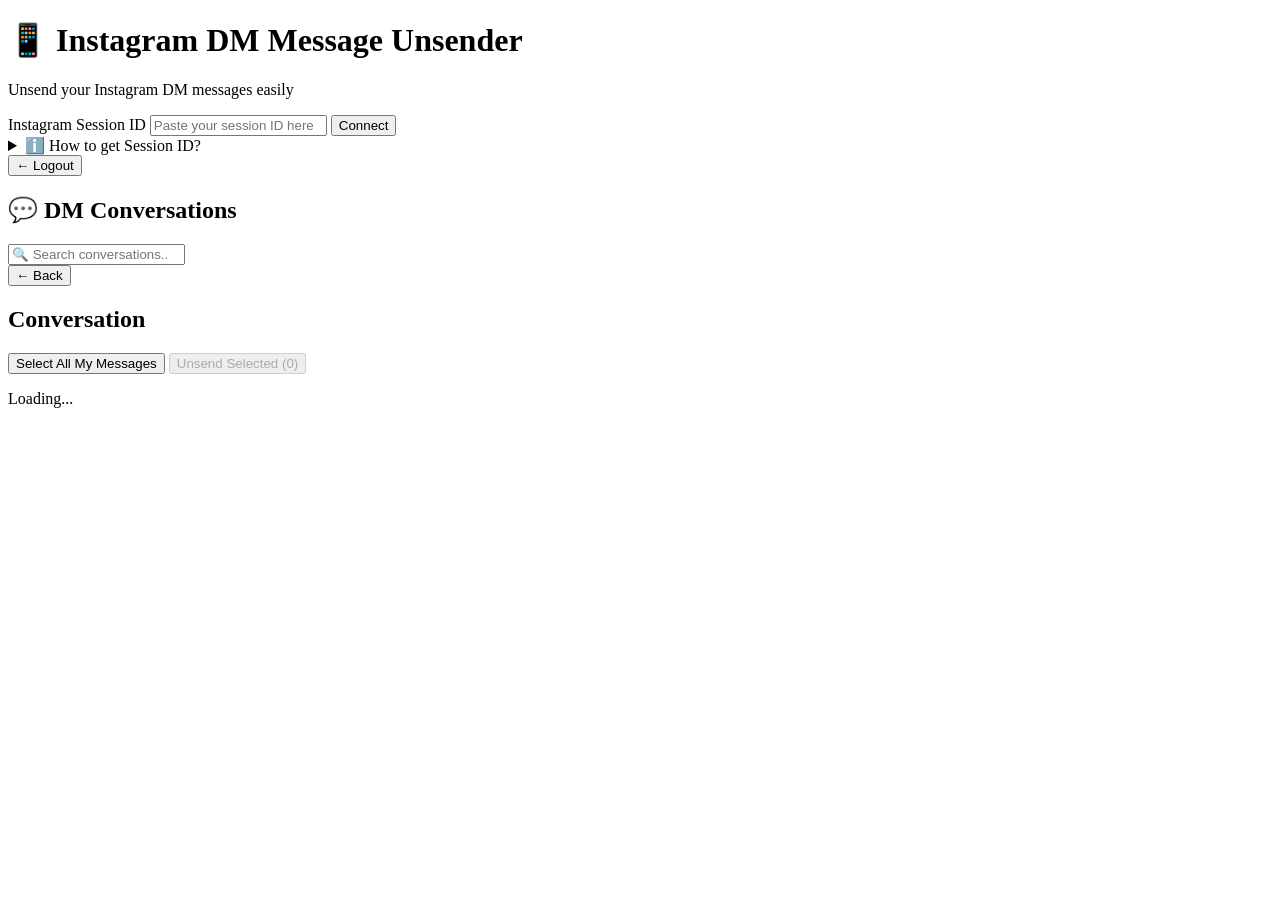
==== frontend/index.html @ 60b92615 "feat: Instagram DM deletion tool with session auth and modern UI" ====
<!DOCTYPE html>
<html lang="en">
<head>
    <meta charset="UTF-8">
    <meta name="viewport" content="width=device-width, initial-scale=1.0">
    <title>Instagram DM Message Unsender</title>
    <link rel="stylesheet" href="/css/style.css">
</head>
<body>
    <div id="app">
        <!-- Session Input View -->
        <div id="sessionView" class="view">
            <div class="container">
                <h1>📱 Instagram DM Message Unsender</h1>
                <p class="subtitle">Unsend your Instagram DM messages easily</p>
                
                <div class="session-form">
                    <label for="sessionId">Instagram Session ID</label>
                    <input 
                        type="text" 
                        id="sessionId" 
                        placeholder="Paste your session ID here"
                        autocomplete="off"
                    >
                    <button id="connectBtn" class="btn-primary">Connect</button>
                </div>
                
                <div class="help">
                    <details>
                        <summary>ℹ️ How to get Session ID?</summary>
                        <ol>
                            <li>Open Instagram in your browser</li>
                            <li>Press <kbd>F12</kbd> to open Developer Tools</li>
                            <li>Go to <strong>Application</strong> → <strong>Cookies</strong> → <strong>instagram.com</strong></li>
                            <li>Find <code>sessionid</code> and copy its value</li>
                            <li>Paste it above and click Connect</li>
                        </ol>
                    </details>
                </div>
            </div>
        </div>

        <!-- Threads List View -->
        <div id="threadsView" class="view hidden">
            <div class="header">
                <button id="logoutBtn" class="btn-secondary">← Logout</button>
                <h2>💬 DM Conversations</h2>
                <div class="spacer"></div>
            </div>
            
            <div class="search-bar">
                <input 
                    type="search" 
                    id="searchInput" 
                    placeholder="🔍 Search conversations..."
                >
            </div>
            
            <div id="threadsList" class="threads-list">
                <!-- Threads will be inserted here -->
            </div>
        </div>

        <!-- Messages View -->
        <div id="messagesView" class="view hidden">
            <div class="header">
                <button id="backBtn" class="btn-secondary">← Back</button>
                <h2 id="threadTitle">Conversation</h2>
                <div class="spacer"></div>
            </div>
            
            <div id="messagesList" class="messages-list">
                <!-- Messages will be inserted here -->
            </div>
            
            <div class="actions">
                <button id="selectAllBtn" class="btn-secondary">
                    Select All My Messages
                </button>
                <button id="unsendBtn" class="btn-danger" disabled>
                    Unsend Selected (0)
                </button>
            </div>
        </div>

        <!-- Loading Overlay -->
        <div id="loader" class="loader hidden">
            <div class="spinner"></div>
            <p>Loading...</p>
        </div>

        <!-- Toast Notifications -->
        <div id="toastContainer" class="toast-container"></div>
    </div>

    <script type="module" src="/js/app.js"></script>
</body>
</html>
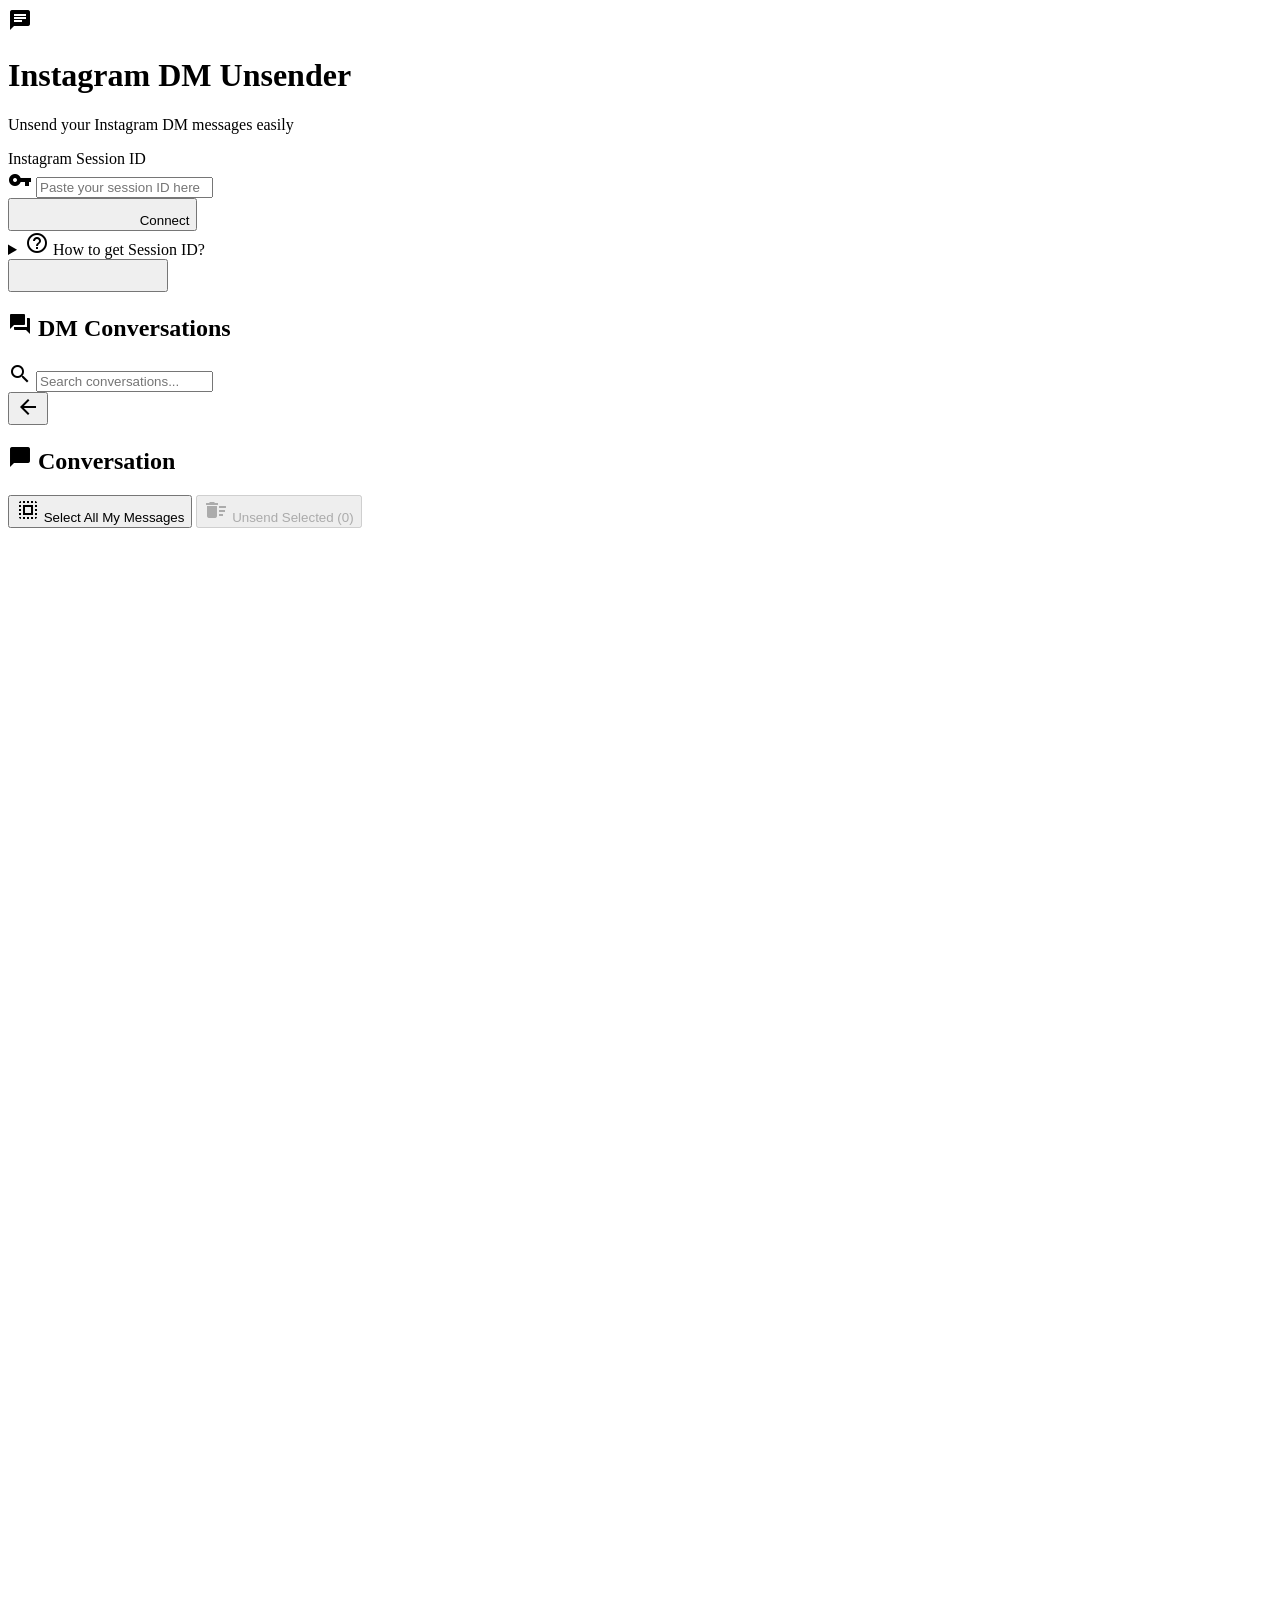
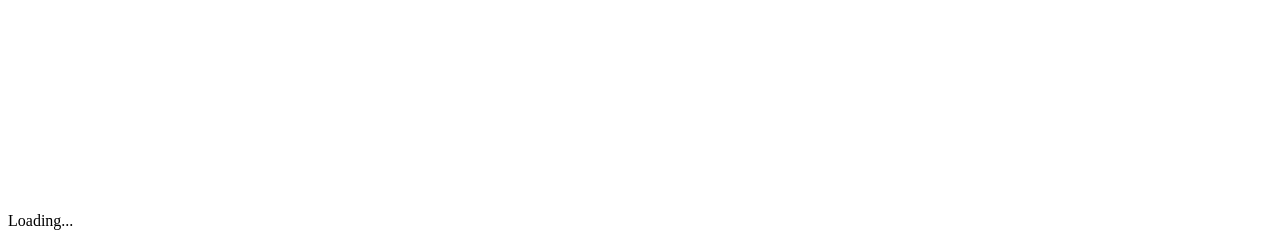
==== commit 08baf5a9: "Add paginated DM message loading with infinite scroll" ====
--- a/frontend/index.html
+++ b/frontend/index.html
@@ -4,56 +4,104 @@
     <meta charset="UTF-8">
     <meta name="viewport" content="width=device-width, initial-scale=1.0">
     <title>Instagram DM Message Unsender</title>
+    
+    <!-- Material Design Icons -->
+    <link href="https://fonts.googleapis.com/icon?family=Material+Icons" rel="stylesheet">
+    <!-- Roboto Font -->
+    <link href="https://fonts.googleapis.com/css2?family=Roboto:wght@300;400;500;700&display=swap" rel="stylesheet">
+    
     <link rel="stylesheet" href="/css/style.css">
 </head>
 <body>
     <div id="app">
         <!-- Session Input View -->
         <div id="sessionView" class="view">
-            <div class="container">
-                <h1>📱 Instagram DM Message Unsender</h1>
-                <p class="subtitle">Unsend your Instagram DM messages easily</p>
-                
-                <div class="session-form">
-                    <label for="sessionId">Instagram Session ID</label>
-                    <input 
-                        type="text" 
-                        id="sessionId" 
-                        placeholder="Paste your session ID here"
-                        autocomplete="off"
-                    >
-                    <button id="connectBtn" class="btn-primary">Connect</button>
+            <div class="mdc-card session-card">
+                <div class="card-header">
+                    <span class="material-icons header-icon">chat</span>
+                    <h1>Instagram DM Unsender</h1>
                 </div>
                 
-                <div class="help">
-                    <details>
-                        <summary>ℹ️ How to get Session ID?</summary>
-                        <ol>
-                            <li>Open Instagram in your browser</li>
-                            <li>Press <kbd>F12</kbd> to open Developer Tools</li>
-                            <li>Go to <strong>Application</strong> → <strong>Cookies</strong> → <strong>instagram.com</strong></li>
-                            <li>Find <code>sessionid</code> and copy its value</li>
-                            <li>Paste it above and click Connect</li>
-                        </ol>
-                    </details>
+                <div class="card-content">
+                    <p class="subtitle">Unsend your Instagram DM messages easily</p>
+                    
+                    <div class="input-group">
+                        <label class="input-label">Instagram Session ID</label>
+                        <div class="input-wrapper">
+                            <span class="material-icons input-icon">vpn_key</span>
+                            <input 
+                                type="text" 
+                                id="sessionId" 
+                                class="mdc-input"
+                                placeholder="Paste your session ID here"
+                                autocomplete="off"
+                            >
+                        </div>
+                    </div>
+                    
+                    <button id="connectBtn" class="mdc-button mdc-button--raised">
+                        <span class="material-icons">login</span>
+                        <span>Connect</span>
+                    </button>
+                    
+                    <div class="help-section">
+                        <details class="mdc-expansion-panel">
+                            <summary>
+                                <span class="material-icons">help_outline</span>
+                                <span>How to get Session ID?</span>
+                            </summary>
+                            <div class="expansion-content">
+                                <ol>
+                                    <li>
+                                        <span class="material-icons step-icon">open_in_browser</span>
+                                        Open Instagram in your browser
+                                    </li>
+                                    <li>
+                                        <span class="material-icons step-icon">code</span>
+                                        Press <kbd>F12</kbd> to open Developer Tools
+                                    </li>
+                                    <li>
+                                        <span class="material-icons step-icon">storage</span>
+                                        Go to <strong>Application</strong> → <strong>Cookies</strong> → <strong>instagram.com</strong>
+                                    </li>
+                                    <li>
+                                        <span class="material-icons step-icon">search</span>
+                                        Find <code>sessionid</code> and copy its value
+                                    </li>
+                                    <li>
+                                        <span class="material-icons step-icon">content_paste</span>
+                                        Paste it above and click Connect
+                                    </li>
+                                </ol>
+                            </div>
+                        </details>
+                    </div>
                 </div>
             </div>
         </div>
 
         <!-- Threads List View -->
         <div id="threadsView" class="view hidden">
-            <div class="header">
-                <button id="logoutBtn" class="btn-secondary">← Logout</button>
-                <h2>💬 DM Conversations</h2>
-                <div class="spacer"></div>
+            <div class="mdc-top-app-bar">
+                <button id="logoutBtn" class="mdc-icon-button">
+                    <span class="material-icons">logout</span>
+                </button>
+                <h2 class="app-bar-title">
+                    <span class="material-icons">forum</span>
+                    <span>DM Conversations</span>
+                </h2>
             </div>
             
-            <div class="search-bar">
-                <input 
-                    type="search" 
-                    id="searchInput" 
-                    placeholder="🔍 Search conversations..."
-                >
+            <div class="search-container">
+                <div class="search-wrapper">
+                    <span class="material-icons search-icon">search</span>
+                    <input 
+                        type="search" 
+                        id="searchInput" 
+                        class="mdc-search-input"
+                        placeholder="Search conversations..."
+                    >
+                </div>
             </div>
             
             <div id="threadsList" class="threads-list">
@@ -63,29 +111,39 @@
 
         <!-- Messages View -->
         <div id="messagesView" class="view hidden">
-            <div class="header">
-                <button id="backBtn" class="btn-secondary">← Back</button>
-                <h2 id="threadTitle">Conversation</h2>
-                <div class="spacer"></div>
+            <div class="mdc-top-app-bar">
+                <button id="backBtn" class="mdc-icon-button">
+                    <span class="material-icons">arrow_back</span>
+                </button>
+                <h2 id="threadTitle" class="app-bar-title">
+                    <span class="material-icons">chat_bubble</span>
+                    <span>Conversation</span>
+                </h2>
             </div>
             
             <div id="messagesList" class="messages-list">
                 <!-- Messages will be inserted here -->
             </div>
             
-            <div class="actions">
-                <button id="selectAllBtn" class="btn-secondary">
-                    Select All My Messages
+            <div class="actions-bar">
+                <button id="selectAllBtn" class="mdc-button mdc-button--outlined">
+                    <span class="material-icons">select_all</span>
+                    <span>Select All My Messages</span>
                 </button>
-                <button id="unsendBtn" class="btn-danger" disabled>
-                    Unsend Selected (0)
+                <button id="unsendBtn" class="mdc-button mdc-button--raised mdc-button--danger" disabled>
+                    <span class="material-icons">delete_sweep</span>
+                    <span>Unsend Selected (0)</span>
                 </button>
             </div>
         </div>
 
         <!-- Loading Overlay -->
         <div id="loader" class="loader hidden">
-            <div class="spinner"></div>
+            <div class="mdc-circular-progress">
+                <svg class="spinner" viewBox="0 0 50 50">
+                    <circle class="path" cx="25" cy="25" r="20" fill="none" stroke-width="4"></circle>
+                </svg>
+            </div>
             <p>Loading...</p>
         </div>
 
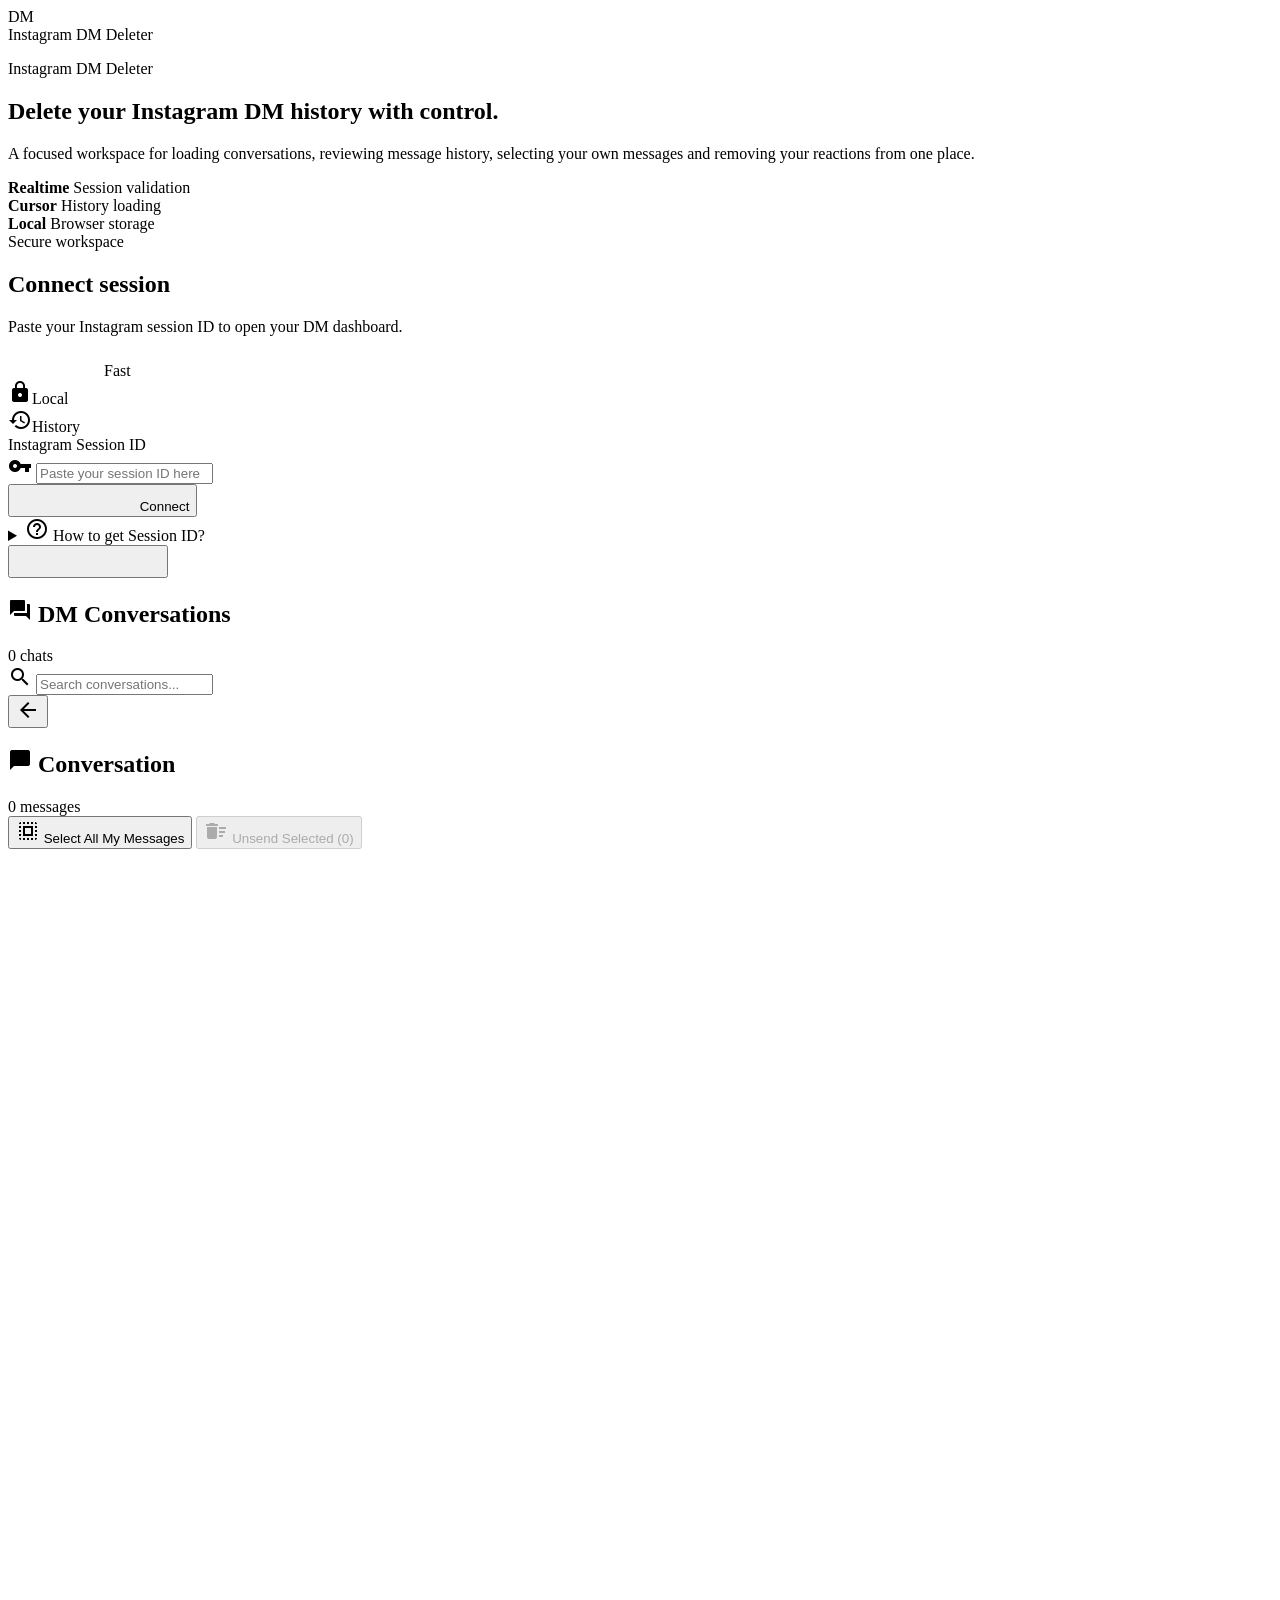
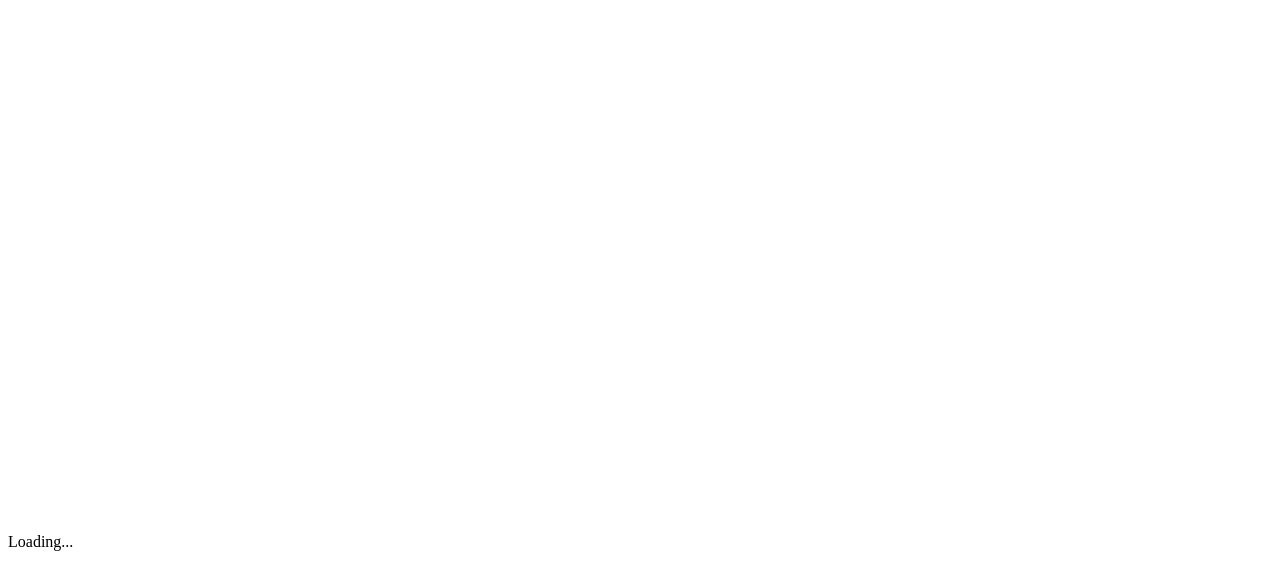
==== commit 4b10c69f: "Improve extension branding, icons, and README presentation" ====
--- a/frontend/index.html
+++ b/frontend/index.html
@@ -10,130 +10,168 @@
     <!-- Roboto Font -->
     <link href="https://fonts.googleapis.com/css2?family=Roboto:wght@300;400;500;700&display=swap" rel="stylesheet">
     
-    <link rel="stylesheet" href="/css/style.css">
+    <link rel="stylesheet" href="/css/style.css?v=enterprise-2">
 </head>
 <body>
+    <div class="background-orb orb-one"></div>
+    <div class="background-orb orb-two"></div>
     <div id="app">
         <!-- Session Input View -->
         <div id="sessionView" class="view">
-            <div class="mdc-card session-card">
-                <div class="card-header">
-                    <span class="material-icons header-icon">chat</span>
-                    <h1>Instagram DM Unsender</h1>
-                </div>
-                
-                <div class="card-content">
-                    <p class="subtitle">Unsend your Instagram DM messages easily</p>
-                    
-                    <div class="input-group">
-                        <label class="input-label">Instagram Session ID</label>
-                        <div class="input-wrapper">
-                            <span class="material-icons input-icon">vpn_key</span>
-                            <input 
-                                type="text" 
-                                id="sessionId" 
-                                class="mdc-input"
-                                placeholder="Paste your session ID here"
-                                autocomplete="off"
-                            >
+            <div class="enterprise-login">
+                <section class="hero-panel">
+                    <div class="brand-row">
+                        <div class="brand-logo">DM</div>
+                        <span>Instagram DM Deleter</span>
+                    </div>
+                    <p class="eyebrow">Instagram DM Deleter</p>
+                    <h1>Delete your Instagram DM history with control.</h1>
+                    <p class="hero-copy">A focused workspace for loading conversations, reviewing message history, selecting your own messages and removing your reactions from one place.</p>
+                    <div class="hero-metrics">
+                        <div>
+                            <strong>Realtime</strong>
+                            <span>Session validation</span>
+                        </div>
+                        <div>
+                            <strong>Cursor</strong>
+                            <span>History loading</span>
+                        </div>
+                        <div>
+                            <strong>Local</strong>
+                            <span>Browser storage</span>
                         </div>
                     </div>
-                    
-                    <button id="connectBtn" class="mdc-button mdc-button--raised">
-                        <span class="material-icons">login</span>
-                        <span>Connect</span>
-                    </button>
-                    
-                    <div class="help-section">
-                        <details class="mdc-expansion-panel">
-                            <summary>
-                                <span class="material-icons">help_outline</span>
-                                <span>How to get Session ID?</span>
-                            </summary>
-                            <div class="expansion-content">
-                                <ol>
-                                    <li>
-                                        <span class="material-icons step-icon">open_in_browser</span>
-                                        Open Instagram in your browser
-                                    </li>
-                                    <li>
-                                        <span class="material-icons step-icon">code</span>
-                                        Press <kbd>F12</kbd> to open Developer Tools
-                                    </li>
-                                    <li>
-                                        <span class="material-icons step-icon">storage</span>
-                                        Go to <strong>Application</strong> → <strong>Cookies</strong> → <strong>instagram.com</strong>
-                                    </li>
-                                    <li>
-                                        <span class="material-icons step-icon">search</span>
-                                        Find <code>sessionid</code> and copy its value
-                                    </li>
-                                    <li>
-                                        <span class="material-icons step-icon">content_paste</span>
-                                        Paste it above and click Connect
-                                    </li>
-                                </ol>
+                </section>
+
+                <section class="mdc-card session-card auth-panel">
+                    <div class="auth-header">
+                        <span class="auth-kicker">Secure workspace</span>
+                        <h2>Connect session</h2>
+                        <p>Paste your Instagram session ID to open your DM dashboard.</p>
+                    </div>
+                    <div class="card-content">
+                        <div class="feature-grid">
+                            <div class="feature-pill"><span class="material-icons">bolt</span><span>Fast</span></div>
+                            <div class="feature-pill"><span class="material-icons">lock</span><span>Local</span></div>
+                            <div class="feature-pill"><span class="material-icons">history</span><span>History</span></div>
+                        </div>
+
+                        <div class="input-group">
+                            <label class="input-label">Instagram Session ID</label>
+                            <div class="input-wrapper">
+                                <span class="material-icons input-icon">vpn_key</span>
+                                <input 
+                                    type="text" 
+                                    id="sessionId" 
+                                    class="mdc-input"
+                                    placeholder="Paste your session ID here"
+                                    autocomplete="off"
+                                >
                             </div>
-                        </details>
+                        </div>
+                        
+                        <button id="connectBtn" class="mdc-button mdc-button--raised">
+                            <span class="material-icons">login</span>
+                            <span>Connect</span>
+                        </button>
+                        
+                        <div class="help-section">
+                            <details class="mdc-expansion-panel">
+                                <summary>
+                                    <span class="material-icons">help_outline</span>
+                                    <span>How to get Session ID?</span>
+                                </summary>
+                                <div class="expansion-content">
+                                    <ol>
+                                        <li>
+                                            <span class="material-icons step-icon">open_in_browser</span>
+                                            Open Instagram in your browser
+                                        </li>
+                                        <li>
+                                            <span class="material-icons step-icon">code</span>
+                                            Press <kbd>F12</kbd> to open Developer Tools
+                                        </li>
+                                        <li>
+                                            <span class="material-icons step-icon">storage</span>
+                                            Go to <strong>Application</strong> → <strong>Cookies</strong> → <strong>instagram.com</strong>
+                                        </li>
+                                        <li>
+                                            <span class="material-icons step-icon">search</span>
+                                            Find <code>sessionid</code> and copy its value
+                                        </li>
+                                        <li>
+                                            <span class="material-icons step-icon">content_paste</span>
+                                            Paste it above and click Connect
+                                        </li>
+                                    </ol>
+                                </div>
+                            </details>
+                        </div>
                     </div>
-                </div>
+                </section>
             </div>
         </div>
 
         <!-- Threads List View -->
         <div id="threadsView" class="view hidden">
-            <div class="mdc-top-app-bar">
-                <button id="logoutBtn" class="mdc-icon-button">
-                    <span class="material-icons">logout</span>
-                </button>
-                <h2 class="app-bar-title">
-                    <span class="material-icons">forum</span>
-                    <span>DM Conversations</span>
-                </h2>
-            </div>
-            
-            <div class="search-container">
-                <div class="search-wrapper">
-                    <span class="material-icons search-icon">search</span>
-                    <input 
-                        type="search" 
-                        id="searchInput" 
-                        class="mdc-search-input"
-                        placeholder="Search conversations..."
-                    >
+            <div class="surface-shell">
+                <div class="mdc-top-app-bar">
+                    <button id="logoutBtn" class="mdc-icon-button">
+                        <span class="material-icons">logout</span>
+                    </button>
+                    <h2 class="app-bar-title">
+                        <span class="material-icons">forum</span>
+                        <span>DM Conversations</span>
+                    </h2>
+                    <span id="threadsCount" class="status-chip">0 chats</span>
                 </div>
-            </div>
-            
-            <div id="threadsList" class="threads-list">
-                <!-- Threads will be inserted here -->
+                
+                <div class="search-container">
+                    <div class="search-wrapper">
+                        <span class="material-icons search-icon">search</span>
+                        <input 
+                            type="search" 
+                            id="searchInput" 
+                            class="mdc-search-input"
+                            placeholder="Search conversations..."
+                        >
+                    </div>
+                </div>
+                
+                <div id="threadsList" class="threads-list">
+                    <!-- Threads will be inserted here -->
+                </div>
             </div>
         </div>
 
         <!-- Messages View -->
         <div id="messagesView" class="view hidden">
-            <div class="mdc-top-app-bar">
-                <button id="backBtn" class="mdc-icon-button">
-                    <span class="material-icons">arrow_back</span>
-                </button>
-                <h2 id="threadTitle" class="app-bar-title">
-                    <span class="material-icons">chat_bubble</span>
-                    <span>Conversation</span>
-                </h2>
-            </div>
-            
-            <div id="messagesList" class="messages-list">
-                <!-- Messages will be inserted here -->
-            </div>
-            
-            <div class="actions-bar">
-                <button id="selectAllBtn" class="mdc-button mdc-button--outlined">
-                    <span class="material-icons">select_all</span>
-                    <span>Select All My Messages</span>
-                </button>
-                <button id="unsendBtn" class="mdc-button mdc-button--raised mdc-button--danger" disabled>
-                    <span class="material-icons">delete_sweep</span>
-                    <span>Unsend Selected (0)</span>
-                </button>
+            <div class="surface-shell messages-shell">
+                <div class="mdc-top-app-bar">
+                    <button id="backBtn" class="mdc-icon-button">
+                        <span class="material-icons">arrow_back</span>
+                    </button>
+                    <h2 id="threadTitle" class="app-bar-title">
+                        <span class="material-icons">chat_bubble</span>
+                        <span>Conversation</span>
+                    </h2>
+                    <span id="messagesCount" class="status-chip">0 messages</span>
+                </div>
+                
+                <div id="messagesList" class="messages-list">
+                    <!-- Messages will be inserted here -->
+                </div>
+                
+                <div class="actions-bar">
+                    <button id="selectAllBtn" class="mdc-button mdc-button--outlined">
+                        <span class="material-icons">select_all</span>
+                        <span>Select All My Messages</span>
+                    </button>
+                    <button id="unsendBtn" class="mdc-button mdc-button--raised mdc-button--danger" disabled>
+                        <span class="material-icons">delete_sweep</span>
+                        <span>Unsend Selected (0)</span>
+                    </button>
+                </div>
             </div>
         </div>
 
@@ -153,4 +191,4 @@
 
     <script type="module" src="/js/app.js"></script>
 </body>
-</html>+</html>
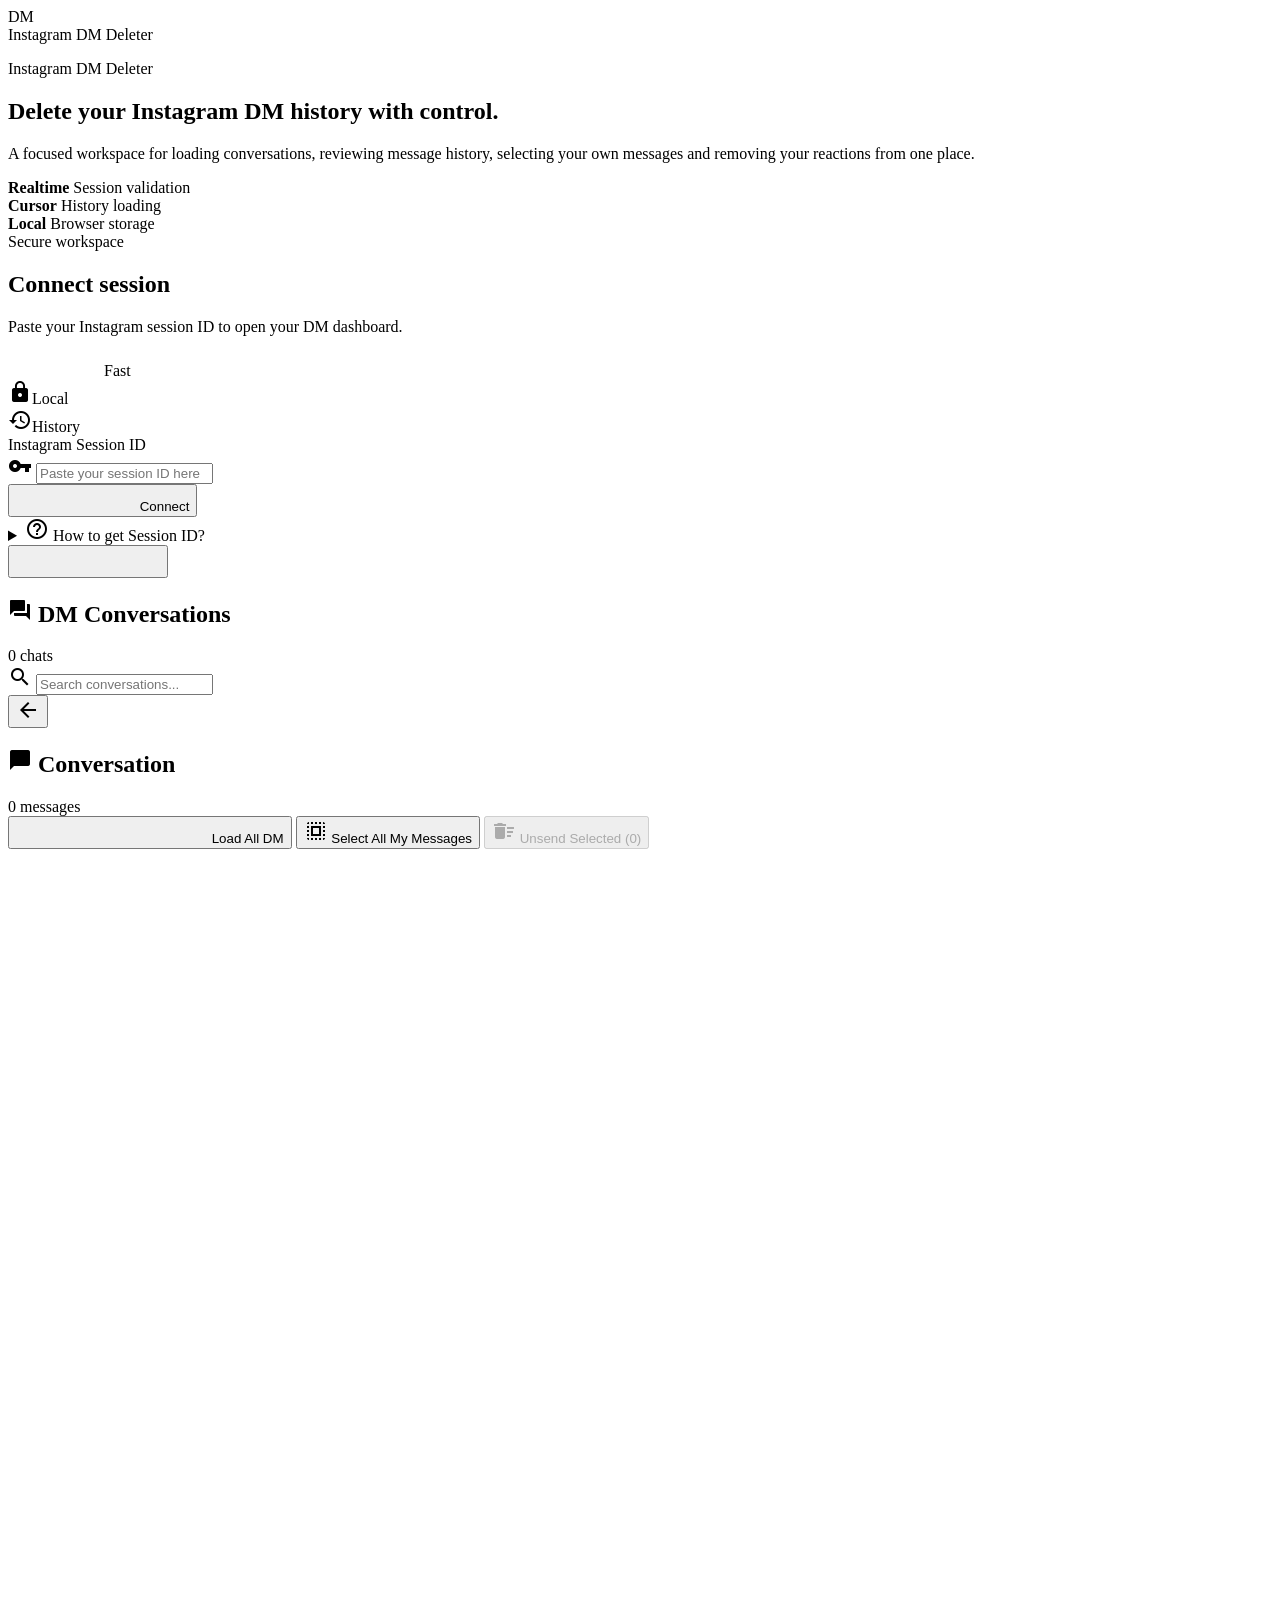
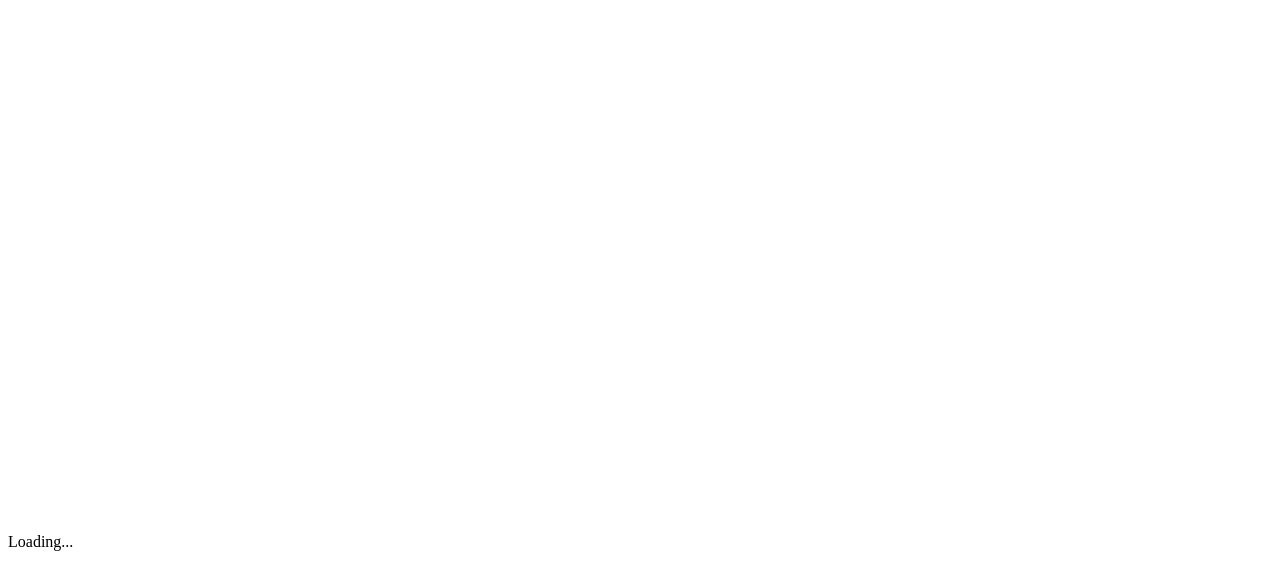
==== commit b2b3f8cc: "Add routed DM views and full conversation loading controls" ====
--- a/frontend/index.html
+++ b/frontend/index.html
@@ -163,6 +163,10 @@
                 </div>
                 
                 <div class="actions-bar">
+                    <button id="loadAllBtn" class="mdc-button mdc-button--outlined load-all-button">
+                        <span class="material-icons">download</span>
+                        <span>Load All DM</span>
+                    </button>
                     <button id="selectAllBtn" class="mdc-button mdc-button--outlined">
                         <span class="material-icons">select_all</span>
                         <span>Select All My Messages</span>
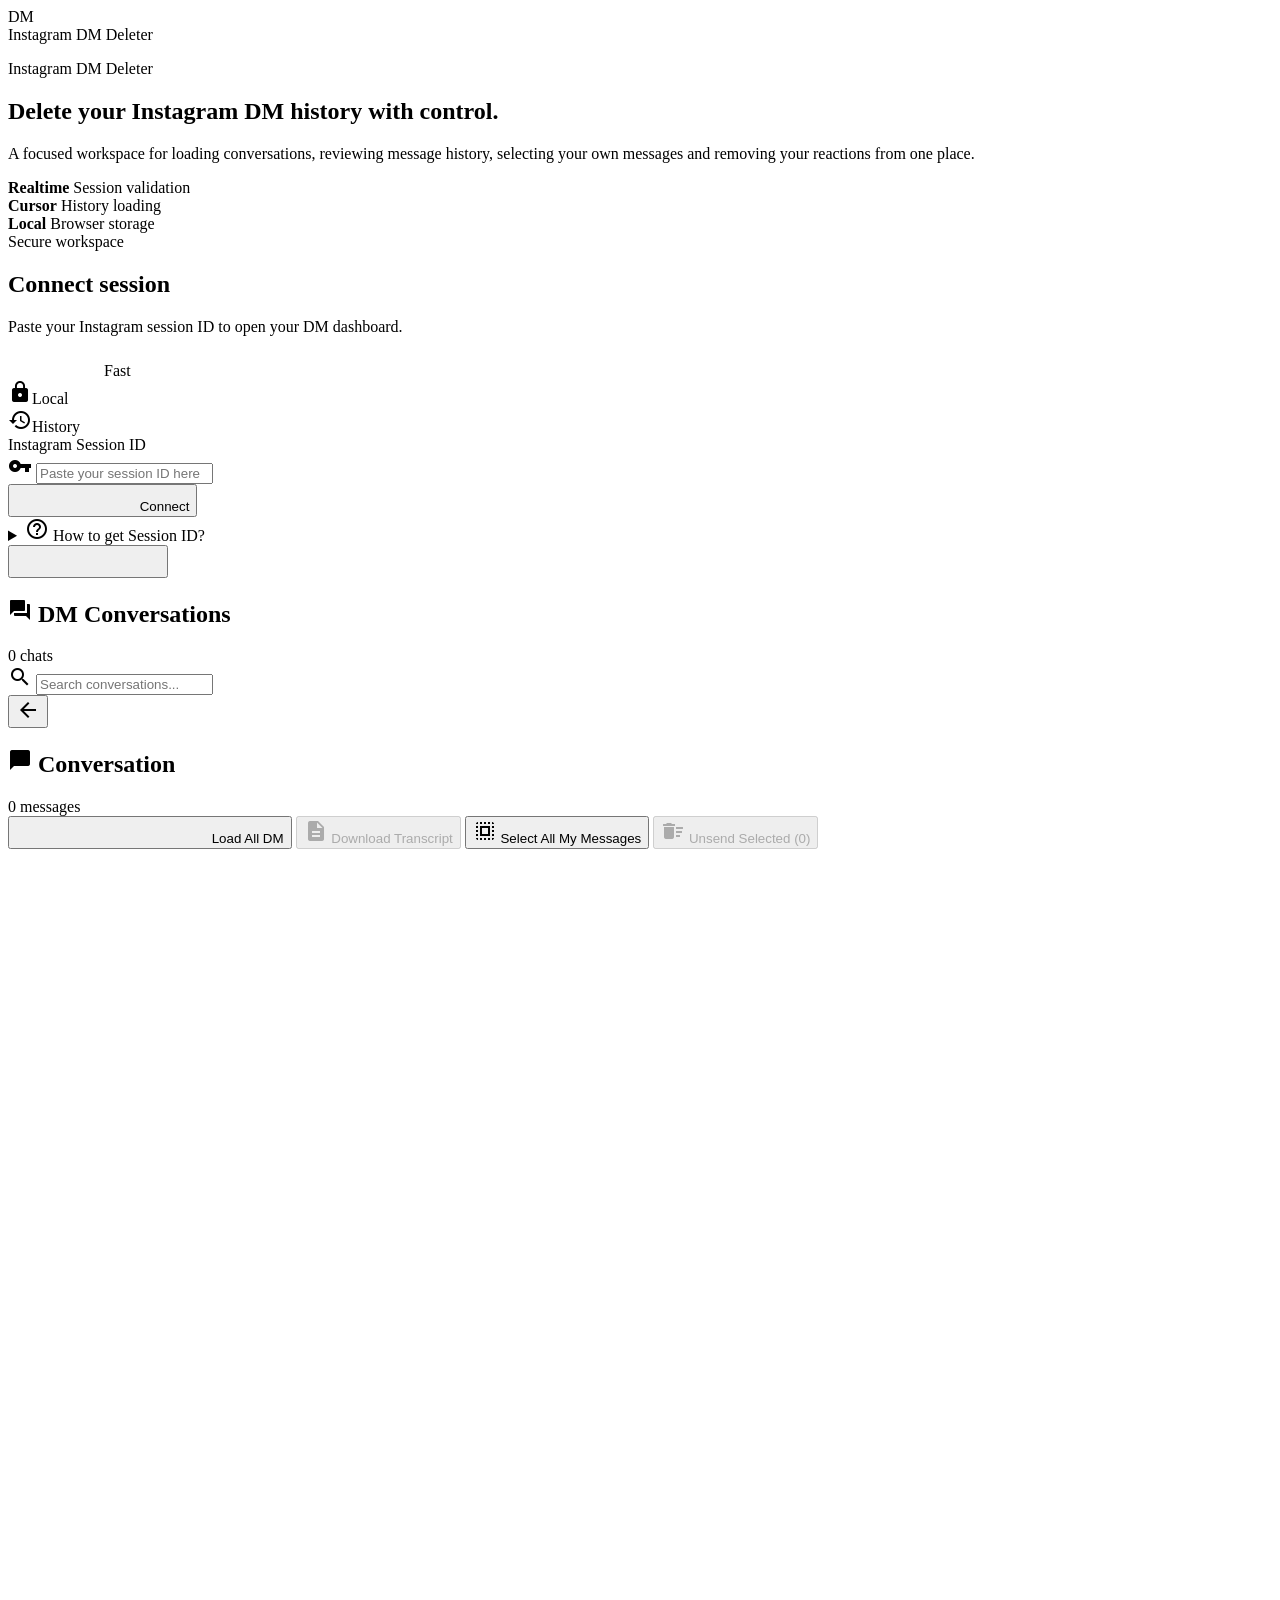
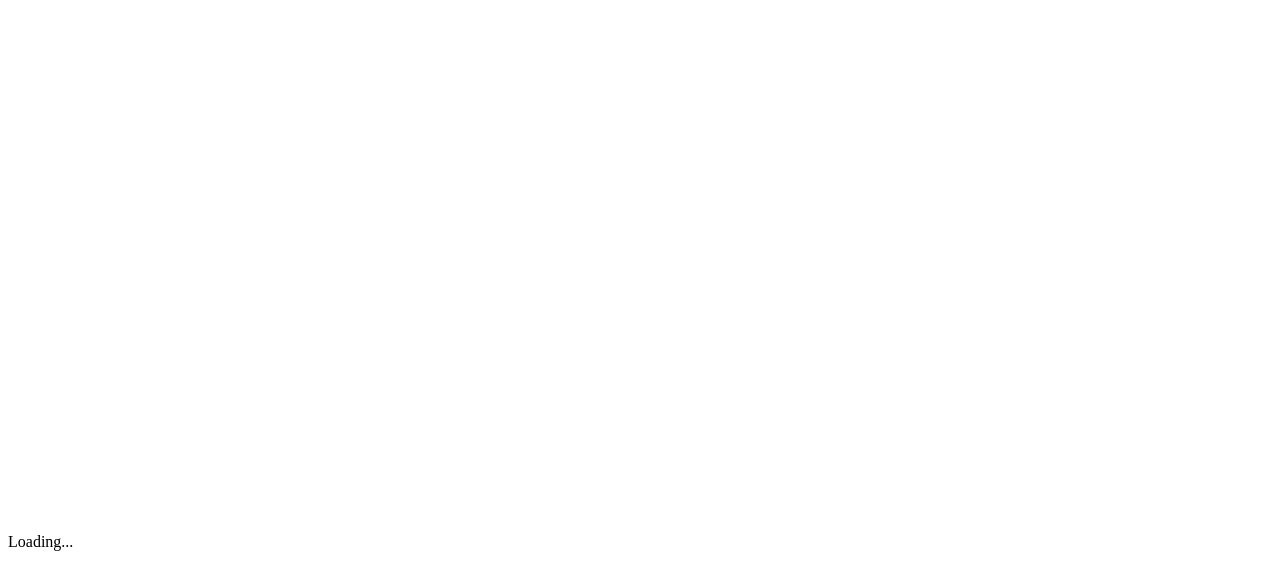
==== commit c0d7e21b: "Fix Render nginx default routing configuration" ====
--- a/frontend/index.html
+++ b/frontend/index.html
@@ -167,6 +167,10 @@
                         <span class="material-icons">download</span>
                         <span>Load All DM</span>
                     </button>
+                    <button id="downloadTranscriptBtn" class="mdc-button mdc-button--outlined transcript-button" disabled>
+                        <span class="material-icons">description</span>
+                        <span>Download Transcript</span>
+                    </button>
                     <button id="selectAllBtn" class="mdc-button mdc-button--outlined">
                         <span class="material-icons">select_all</span>
                         <span>Select All My Messages</span>
@@ -175,6 +179,26 @@
                         <span class="material-icons">delete_sweep</span>
                         <span>Unsend Selected (0)</span>
                     </button>
+                </div>
+
+                <div id="unsendJobPanel" class="unsend-job-panel hidden" hidden aria-hidden="true" aria-live="polite">
+                    <div class="job-panel-header">
+                        <div class="job-panel-title">
+                            <span class="material-icons job-panel-icon">sync_alt</span>
+                            <div>
+                                <strong id="jobStatusText"></strong>
+                                <span id="jobProgressText"></span>
+                            </div>
+                        </div>
+                        <button id="cancelJobBtn" class="mdc-button mdc-button--outlined job-cancel-button">
+                            <span class="material-icons">cancel</span>
+                            <span>Cancel</span>
+                        </button>
+                    </div>
+                    <div id="jobProgressTrack" class="job-progress-track" role="progressbar" aria-valuemin="0" aria-valuemax="100" aria-valuenow="0">
+                        <div id="jobProgressBar" class="job-progress-bar" style="width: 0%;"></div>
+                    </div>
+                    <div id="jobFailedList" class="job-failed-list"></div>
                 </div>
             </div>
         </div>
@@ -191,6 +215,40 @@
 
         <!-- Toast Notifications -->
         <div id="toastContainer" class="toast-container"></div>
+
+        <div id="transcriptModal" class="modal-overlay hidden" hidden aria-hidden="true" role="dialog" aria-modal="true" aria-labelledby="transcriptModalTitle">
+            <div class="modal-card transcript-modal-card">
+                <button id="closeTranscriptModalBtn" class="modal-close-button" aria-label="Close transcript modal">
+                    <span class="material-icons">close</span>
+                </button>
+                <div class="modal-header">
+                    <span class="modal-kicker">Export conversation</span>
+                    <h3 id="transcriptModalTitle">Download transcript</h3>
+                    <p>Choose a format for the currently loaded DM messages.</p>
+                </div>
+                <div class="transcript-format-grid">
+                    <button class="transcript-format-card" data-transcript-format="json">
+                        <span class="material-icons">data_object</span>
+                        <strong>JSON</strong>
+                        <small>Structured archive for tools and backups.</small>
+                    </button>
+                    <button class="transcript-format-card" data-transcript-format="html">
+                        <span class="material-icons">article</span>
+                        <strong>HTML</strong>
+                        <small>Readable browser-friendly conversation page.</small>
+                    </button>
+                    <button class="transcript-format-card" data-transcript-format="xml">
+                        <span class="material-icons">code</span>
+                        <strong>XML</strong>
+                        <small>Portable markup for integrations.</small>
+                    </button>
+                </div>
+                <div class="modal-note">
+                    <span class="material-icons">info</span>
+                    <span>Only messages currently loaded in this DM will be included. Use Load All DM first for a full transcript.</span>
+                </div>
+            </div>
+        </div>
     </div>
 
     <script type="module" src="/js/app.js"></script>
